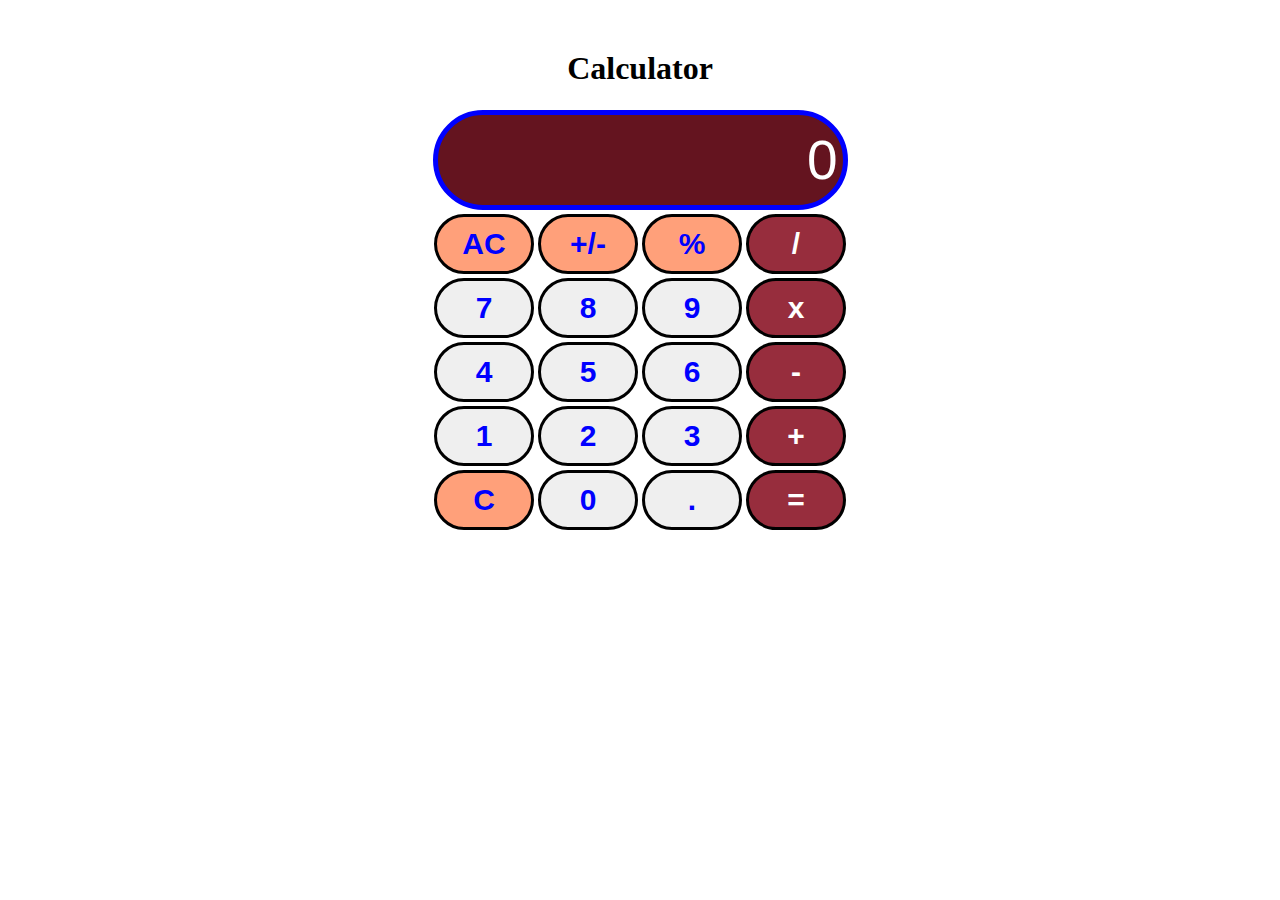
==== calculator-code .js/index.html @ 778eec84 "Add files via upload" ====
<!DOCTYPE html>
<html lang="en">

<head>
    <meta charset="UTF-8">
    <meta name="viewport" content="width=device-width, initial-scale=1.0">
    <title>Calculator</title>

    <link rel="stylesheet" href="styles.css">
</head>

<header>
    <h1>Calculator</h1>
</header>

<body>

    <input id="total" type="text" name="calculation" readonly="true" value="0">
    <br>
    <button onclick="calc('AC');" class="funcs">AC</button><button onclick="calc('+/-');" class="funcs">+/-</button><button onclick="calc('%');" class="funcs">%</button><button onclick="calc('/')" class="funcs1">/</button>
    <br>
    <button onclick="calc(7);">7</button><button onclick="calc(8);">8</button><button onclick="calc(9);">9</button><button onclick="calc( 'x'); " class="funcs1">x</button>
    <br>
    <button onclick="calc(4); ">4</button><button onclick="calc(5); ">5</button><button onclick="calc(6); ">6</button><button onclick="calc( '-'); " class="funcs1">-</button>
    <br>
    <button onclick="calc(1); ">1</button><button onclick="calc(2); ">2</button><button onclick="calc(3);">3</button><button onclick="calc( '+'); " class="funcs1">+</button>
    <br>
    <button onclick="calc('c');" class="funcs">C</button><button id="zero ">0</button><button>.</button><button onclick="calc( '='); " class="funcs1">=</button>

    <script src="/app.js"></script>
</body>

</html>
---- calculator-code .js/styles.css ----
body {
    background-image: url(https://d2gg9evh47fn9z.cloudfront.net/800px_COLOURBOX9509226.jpg);
    background-size: cover;
    background-position: center;
    background-attachment: fixed;
    margin: 50px;
    text-align: center;
}

input {
    margin: 2px;
    padding: 5px;
    width: 395px;
    height: 80px;
    text-align: center;
    background-color: rgb(100, 20, 31);
    border: 5px solid blue;
    font-size: 55px;
    color: white;
    text-align: right;
    border-radius: 50px;
}

button {
    margin: 2px;
    padding: 5px;
    width: 100px;
    height: 60px;
    color: blue;
    text-align: center;
    font-size: 30px;
    font-weight: 600;
    border: 3px solid black;
    border-radius: 50px;
}

button.funcs {
    background-color: lightsalmon;
}

button.funcs1 {
    background-color: rgb(151, 45, 61);
    color: white;
}
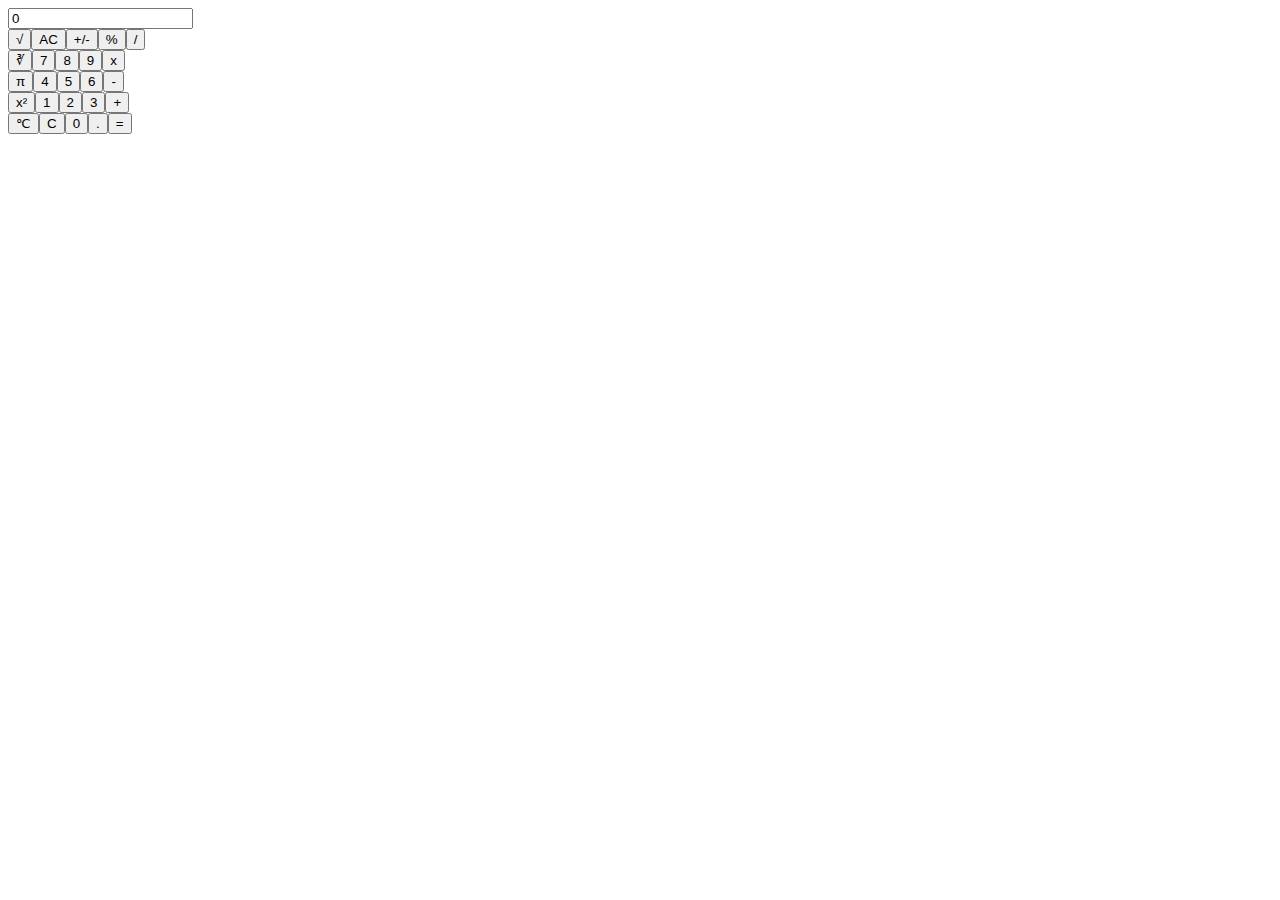
==== commit 870895ce: "added ℃" ====
--- a/calculator-code .js/index.html
+++ b/calculator-code .js/index.html
@@ -9,23 +9,19 @@
     <link rel="stylesheet" href="styles.css">
 </head>
 
-<header>
-    <h1>Calculator</h1>
-</header>
-
 <body>
 
     <input id="total" type="text" name="calculation" readonly="true" value="0">
     <br>
-    <button onclick="calc('AC');" class="funcs">AC</button><button onclick="calc('+/-');" class="funcs">+/-</button><button onclick="calc('%');" class="funcs">%</button><button onclick="calc('/')" class="funcs1">/</button>
+    <button onclick="calc('√');" class="funcs">√</button><button onclick="calc('AC');" class="funcs">AC</button><button onclick="calc('+/-');" class="funcs">+/-</button><button onclick="calc('%');" class="funcs">%</button><button onclick="calc('/')" class="funcs1">/</button>
     <br>
-    <button onclick="calc(7);">7</button><button onclick="calc(8);">8</button><button onclick="calc(9);">9</button><button onclick="calc( 'x'); " class="funcs1">x</button>
+    <button onclick="calc('∛');" class="funcs">∛</button><button onclick="calc(7);">7</button><button onclick="calc(8);">8</button><button onclick="calc(9);">9</button><button onclick="calc( 'x'); " class="funcs1">x</button>
     <br>
-    <button onclick="calc(4); ">4</button><button onclick="calc(5); ">5</button><button onclick="calc(6); ">6</button><button onclick="calc( '-'); " class="funcs1">-</button>
+    <button onclick="calc('π');" class="funcs">π</button><button onclick="calc(4);">4</button><button onclick="calc(5); ">5</button><button onclick="calc(6); ">6</button><button onclick="calc( '-'); " class="funcs1">-</button>
     <br>
-    <button onclick="calc(1); ">1</button><button onclick="calc(2); ">2</button><button onclick="calc(3);">3</button><button onclick="calc( '+'); " class="funcs1">+</button>
+    <button onclick="calc('x²');" class="funcs">x²</button><button onclick="calc(1);">1</button><button onclick="calc(2); ">2</button><button onclick="calc(3);">3</button><button onclick="calc( '+'); " class="funcs1">+</button>
     <br>
-    <button onclick="calc('c');" class="funcs">C</button><button id="zero ">0</button><button>.</button><button onclick="calc( '='); " class="funcs1">=</button>
+    <button onclick="calc('℃');" class="funcs">℃</button><button onclick="calc('c');" class="funcs">C</button><button id="zero ">0</button><button>.</button><button onclick="calc( '='); " class="funcs1">=</button>
 
     <script src="/app.js"></script>
 </body>
--- a/calculator-code .js/styles.css
+++ b/calculator-code .js/styles.css
@@ -1,44 +1,42 @@
-body {
-    background-image: url(https://d2gg9evh47fn9z.cloudfront.net/800px_COLOURBOX9509226.jpg);
-    background-size: cover;
-    background-position: center;
-    background-attachment: fixed;
-    margin: 50px;
-    text-align: center;
-}
-
-input {
-    margin: 2px;
-    padding: 5px;
-    width: 395px;
-    height: 80px;
-    text-align: center;
-    background-color: rgb(100, 20, 31);
-    border: 5px solid blue;
-    font-size: 55px;
-    color: white;
-    text-align: right;
-    border-radius: 50px;
-}
-
-button {
-    margin: 2px;
-    padding: 5px;
-    width: 100px;
-    height: 60px;
-    color: blue;
-    text-align: center;
-    font-size: 30px;
-    font-weight: 600;
-    border: 3px solid black;
-    border-radius: 50px;
-}
-
-button.funcs {
-    background-color: lightsalmon;
-}
-
-button.funcs1 {
-    background-color: rgb(151, 45, 61);
-    color: white;
-}+    @media screen and (min-width: 375px) and (max-width: 667px) {
+        body {
+            background-image: url(https://d2gg9evh47fn9z.cloudfront.net/800px_COLOURBOX9509226.jpg);
+            background-size: cover;
+            background-position: center;
+            background-attachment: fixed;
+            margin: 50px;
+            text-align: center;
+        }
+        input {
+            margin: 15px;
+            padding: 5px;
+            width: 490px;
+            height: 80px;
+            text-align: center;
+            background-color: rgb(100, 20, 31);
+            border: 5px solid blue;
+            font-size: 55px;
+            color: white;
+            text-align: right;
+            border-radius: 50px;
+        }
+        button {
+            margin: 2px;
+            padding: 5px;
+            width: 100px;
+            height: 60px;
+            color: blue;
+            text-align: center;
+            font-size: 30px;
+            font-weight: 600;
+            border: 3px solid black;
+            border-radius: 50px;
+        }
+        button.funcs {
+            background-color: lightsalmon;
+        }
+        button.funcs1 {
+            background-color: rgb(151, 45, 61);
+            color: white;
+        }
+    }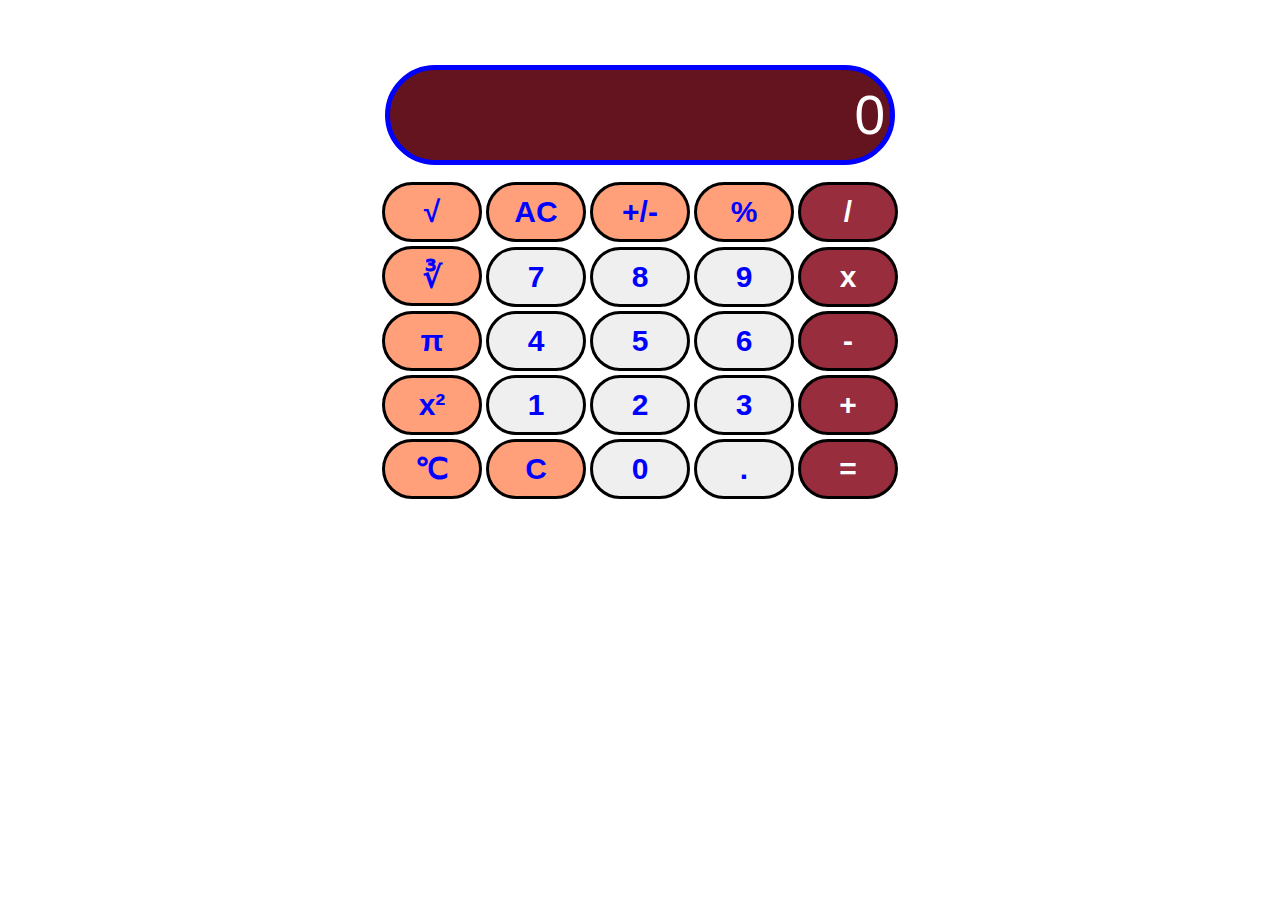
==== commit 136c291e: "added ℃" ====
--- a/calculator-code .js/index.html
+++ b/calculator-code .js/index.html
@@ -7,6 +7,7 @@
     <title>Calculator</title>
 
     <link rel="stylesheet" href="styles.css">
+
 </head>
 
 <body>
@@ -15,15 +16,15 @@
     <br>
     <button onclick="calc('√');" class="funcs">√</button><button onclick="calc('AC');" class="funcs">AC</button><button onclick="calc('+/-');" class="funcs">+/-</button><button onclick="calc('%');" class="funcs">%</button><button onclick="calc('/')" class="funcs1">/</button>
     <br>
-    <button onclick="calc('∛');" class="funcs">∛</button><button onclick="calc(7);">7</button><button onclick="calc(8);">8</button><button onclick="calc(9);">9</button><button onclick="calc( 'x'); " class="funcs1">x</button>
+    <button onclick="calc('∛');" class="funcs">∛</button><button onclick="calc(7);">7</button><button onclick="calc(8);">8</button><button onclick="calc(9);">9</button><button onclick="calc('x'); " class="funcs1">x</button>
     <br>
-    <button onclick="calc('π');" class="funcs">π</button><button onclick="calc(4);">4</button><button onclick="calc(5); ">5</button><button onclick="calc(6); ">6</button><button onclick="calc( '-'); " class="funcs1">-</button>
+    <button onclick="calc('π');" class="funcs">π</button><button onclick="calc(4);">4</button><button onclick="calc(5); ">5</button><button onclick="calc(6); ">6</button><button onclick="calc('-'); " class="funcs1">-</button>
     <br>
-    <button onclick="calc('x²');" class="funcs">x²</button><button onclick="calc(1);">1</button><button onclick="calc(2); ">2</button><button onclick="calc(3);">3</button><button onclick="calc( '+'); " class="funcs1">+</button>
+    <button onclick="calc('x²');" class="funcs">x²</button><button onclick="calc(1);">1</button><button onclick="calc(2); ">2</button><button onclick="calc(3);">3</button><button onclick="calc('+'); " class="funcs1">+</button>
     <br>
-    <button onclick="calc('℃');" class="funcs">℃</button><button onclick="calc('c');" class="funcs">C</button><button id="zero ">0</button><button>.</button><button onclick="calc( '='); " class="funcs1">=</button>
+    <button onclick="calc('℃');" class="funcs">℃</button><button onclick="calc('c');" class="funcs">C</button><button onclick="calc(0);" id="zero">0</button><button>.</button><button onclick="calc('='); " class="funcs1">=</button>
 
-    <script src="/app.js"></script>
+    <script src="app.js"></script>
 </body>
 
 </html>--- a/calculator-code .js/styles.css
+++ b/calculator-code .js/styles.css
@@ -1,42 +1,47 @@
-    @media screen and (min-width: 375px) and (max-width: 667px) {
-        body {
-            background-image: url(https://d2gg9evh47fn9z.cloudfront.net/800px_COLOURBOX9509226.jpg);
-            background-size: cover;
-            background-position: center;
-            background-attachment: fixed;
-            margin: 50px;
-            text-align: center;
-        }
-        input {
-            margin: 15px;
-            padding: 5px;
-            width: 490px;
-            height: 80px;
-            text-align: center;
-            background-color: rgb(100, 20, 31);
-            border: 5px solid blue;
-            font-size: 55px;
-            color: white;
-            text-align: right;
-            border-radius: 50px;
-        }
-        button {
-            margin: 2px;
-            padding: 5px;
-            width: 100px;
-            height: 60px;
-            color: blue;
-            text-align: center;
-            font-size: 30px;
-            font-weight: 600;
-            border: 3px solid black;
-            border-radius: 50px;
-        }
-        button.funcs {
-            background-color: lightsalmon;
-        }
-        button.funcs1 {
-            background-color: rgb(151, 45, 61);
-            color: white;
-        }
-    }+/*@media screen and (min-width: 375px) and (max-width: 667px) {*/
+    
+    body {
+        background-image: url(https://d2gg9evh47fn9z.cloudfront.net/800px_COLOURBOX9509226.jpg);
+        background-size: cover;
+        background-position: center;
+        background-attachment: fixed;
+        margin: 50px;
+        text-align: center;
+    }
+    
+    input {
+        margin: 15px;
+        padding: 5px;
+        width: 490px;
+        height: 80px;
+        text-align: center;
+        background-color: rgb(100, 20, 31);
+        border: 5px solid blue;
+        font-size: 55px;
+        color: white;
+        text-align: right;
+        border-radius: 50px;
+    }
+    
+    button {
+        margin: 2px;
+        padding: 5px;
+        width: 100px;
+        height: 60px;
+        color: blue;
+        text-align: center;
+        font-size: 30px;
+        font-weight: 600;
+        border: 3px solid black;
+        border-radius: 50px;
+    }
+    
+    button.funcs {
+        background-color: lightsalmon;
+    }
+    
+    button.funcs1 {
+        background-color: rgb(151, 45, 61);
+        color: white;
+    }
+}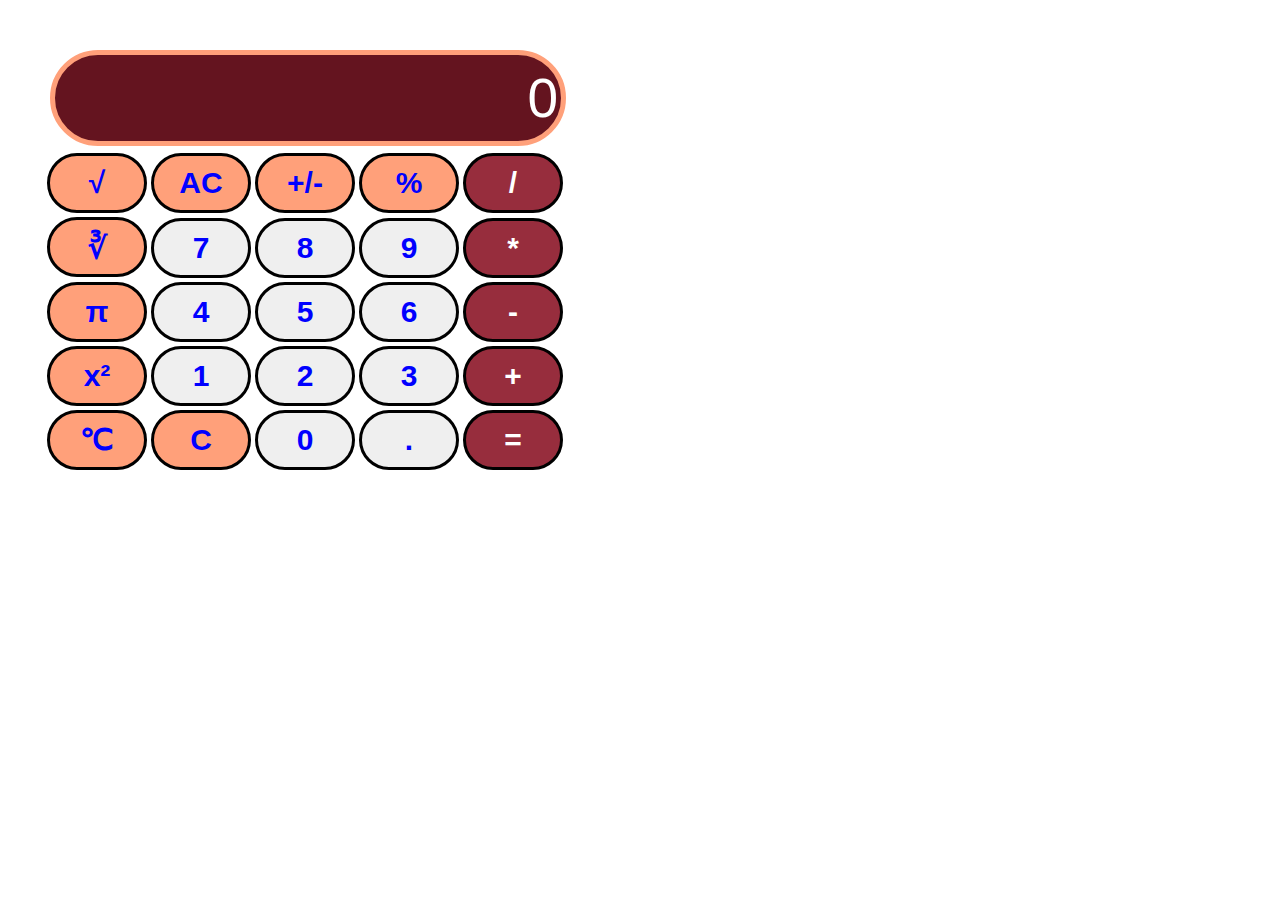
==== commit e9a80f50: "Quick update" ====
--- a/calculator-code .js/index.html
+++ b/calculator-code .js/index.html
@@ -14,15 +14,24 @@
 
     <input id="total" type="text" name="calculation" readonly="true" value="0">
     <br>
-    <button onclick="calc('√');" class="funcs">√</button><button onclick="calc('AC');" class="funcs">AC</button><button onclick="calc('+/-');" class="funcs">+/-</button><button onclick="calc('%');" class="funcs">%</button><button onclick="calc('/')" class="funcs1">/</button>
+    <button onclick="calc('√');" class="funcs">√</button><button onclick="calc('AC');" class="funcs">AC</button><button
+        onclick="calc('+/-');" class="funcs">+/-</button><button onclick="calc('%');" class="funcs">%</button><button
+        onclick="calc('/')" class="funcs1">/</button>
     <br>
-    <button onclick="calc('∛');" class="funcs">∛</button><button onclick="calc(7);">7</button><button onclick="calc(8);">8</button><button onclick="calc(9);">9</button><button onclick="calc('x'); " class="funcs1">x</button>
+    <button onclick="calc('∛');" class="funcs">∛</button><button onclick="calc(7);">7</button><button
+        onclick="calc(8);">8</button><button onclick="calc(9);">9</button><button onclick="calc('*'); "
+        class="funcs1">*</button>
     <br>
-    <button onclick="calc('π');" class="funcs">π</button><button onclick="calc(4);">4</button><button onclick="calc(5); ">5</button><button onclick="calc(6); ">6</button><button onclick="calc('-'); " class="funcs1">-</button>
+    <button onclick="calc('π');" class="funcs">π</button><button onclick="calc(4);">4</button><button
+        onclick="calc(5); ">5</button><button onclick="calc(6); ">6</button><button onclick="calc('-'); "
+        class="funcs1">-</button>
     <br>
-    <button onclick="calc('x²');" class="funcs">x²</button><button onclick="calc(1);">1</button><button onclick="calc(2); ">2</button><button onclick="calc(3);">3</button><button onclick="calc('+'); " class="funcs1">+</button>
+    <button onclick="calc('x²');" class="funcs">x²</button><button onclick="calc(1);">1</button><button
+        onclick="calc(2); ">2</button><button onclick="calc(3);">3</button><button onclick="calc('+'); "
+        class="funcs1">+</button>
     <br>
-    <button onclick="calc('℃');" class="funcs">℃</button><button onclick="calc('c');" class="funcs">C</button><button onclick="calc(0);" id="zero">0</button><button>.</button><button onclick="calc('='); " class="funcs1">=</button>
+    <button onclick="calc('℃');" class="funcs">℃</button><button onclick="calc('c');" class="funcs">C</button><button
+        onclick="calc(0);" id="zero">0</button><button>.</button><button onclick="calc('='); " class="funcs1">=</button>
 
     <script src="app.js"></script>
 </body>
--- a/calculator-code .js/styles.css
+++ b/calculator-code .js/styles.css
@@ -1,47 +1,49 @@
 /*@media screen and (min-width: 375px) and (max-width: 667px) {*/
-    
-    body {
-        background-image: url(https://d2gg9evh47fn9z.cloudfront.net/800px_COLOURBOX9509226.jpg);
-        background-size: cover;
-        background-position: center;
-        background-attachment: fixed;
-        margin: 50px;
-        text-align: center;
-    }
-    
-    input {
-        margin: 15px;
-        padding: 5px;
-        width: 490px;
-        height: 80px;
-        text-align: center;
-        background-color: rgb(100, 20, 31);
-        border: 5px solid blue;
-        font-size: 55px;
-        color: white;
-        text-align: right;
-        border-radius: 50px;
-    }
-    
-    button {
-        margin: 2px;
-        padding: 5px;
-        width: 100px;
-        height: 60px;
-        color: blue;
-        text-align: center;
-        font-size: 30px;
-        font-weight: 600;
-        border: 3px solid black;
-        border-radius: 50px;
-    }
-    
-    button.funcs {
-        background-color: lightsalmon;
-    }
-    
-    button.funcs1 {
-        background-color: rgb(151, 45, 61);
-        color: white;
-    }
+
+body {
+    background-image: url(https://d2gg9evh47fn9z.cloudfront.net/800px_COLOURBOX9509226.jpg);
+    background-size: cover;
+    background-position: center;
+    background-attachment: fixed;
+    margin: 45px;
+    text-align: left;
+}
+
+input {
+    margin: 5px;
+    padding: 3px;
+    width: 500px;
+    height: 80px;
+    text-align: center;
+    background-color: rgb(100, 20, 31);
+    border: 5px solid lightsalmon;
+    font-size: 55px;
+    color: white;
+    text-align: right;
+    border-radius: 50px;
+}
+
+button {
+    margin: 2px;
+    padding: 5px;
+    width: 100px;
+    height: 60px;
+    color: blue;
+    text-align: center;
+    font-size: 30px;
+    font-weight: 600;
+    border: 3px solid black;
+    border-radius: 50px;
+}
+
+button.funcs {
+    background-color: lightsalmon;
+}
+
+button.funcs1 {
+    background-color: rgb(151, 45, 61);
+    color: white;
+}
+
+
 }